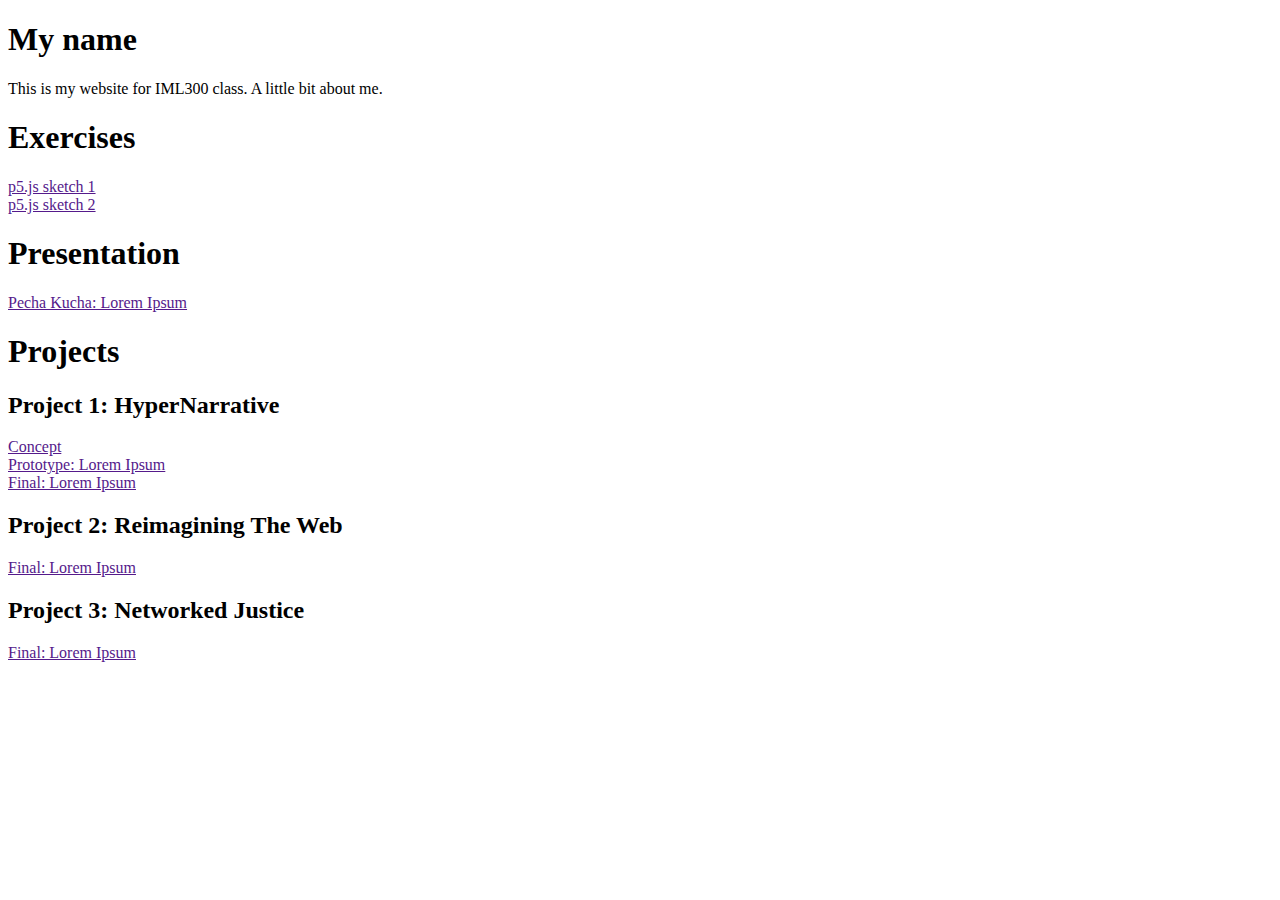
==== index.html @ dade0633 "Hello World" ====
<!DOCTYPE html>
<html>

<head>
    <title>Q's Homepage</title>
    <meta charset="utf-8" />
    <link rel="stylesheet" href="assets/main.css" type="text/css" />
</head>

<body>
  <div>
    <h1>My name</h1>
    <p> This is my website for IML300 class. A little bit about me. </p>
  </div>

  <div>
      <h1>Exercises</h1>
      <a href="" target="blank">p5.js sketch 1</a><br>
      <a href="" target="blank">p5.js sketch 2</a>
  </div>
  <div>
      <h1>Presentation</h1>
      <a href="" target="blank">Pecha Kucha: Lorem Ipsum</a>
  </div>

  <div>
      <h1>Projects</h1>
      <h2>Project 1: HyperNarrative</h2>
      <a href="" target="blank">Concept</a><br>
      <a href="" target="blank">Prototype: Lorem Ipsum</a><br>
      <a href="" target="blank">Final: Lorem Ipsum</a>
      <h2>Project 2: Reimagining The Web</h2>
      <a href="" target="blank">Final: Lorem Ipsum</a>
      <h2>Project 3: Networked Justice</h2>
      <a href="" target="blank">Final: Lorem Ipsum</a>
  </div>
</body>
</html>
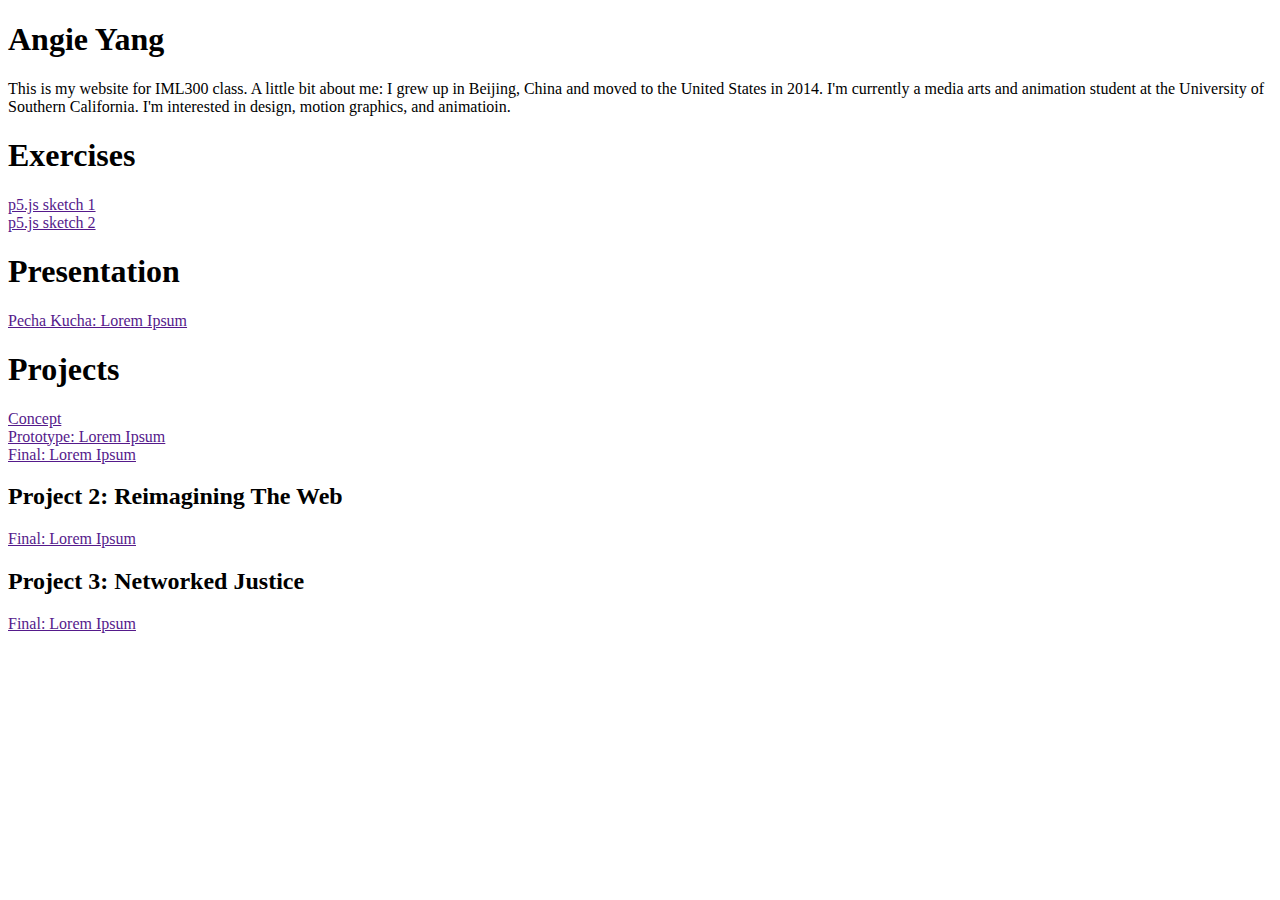
==== commit a2061326: "9/17" ====
--- a/index.html
+++ b/index.html
@@ -3,15 +3,15 @@
 <html>
 
 <head>
-    <title>Q's Homepage</title>
+    <title>Angie's Homepage</title>
     <meta charset="utf-8" />
     <link rel="stylesheet" href="assets/main.css" type="text/css" />
 </head>
 
 <body>
   <div>
-    <h1>My name</h1>
-    <p> This is my website for IML300 class. A little bit about me. </p>
+    <h1>Angie Yang</h1>
+    <p> This is my website for IML300 class. A little bit about me: I grew up in Beijing, China and moved to the United States in 2014. I'm currently a media arts and animation student at the University of Southern California. I'm interested in design, motion graphics, and animatioin. </p>
   </div>
 
   <div>
@@ -26,7 +26,7 @@
 
   <div>
       <h1>Projects</h1>
-      <h2>Project 1: HyperNarrative</h2>
+      <h2><a href="index.html" Project 1: HyperNarrative></a></h2>
       <a href="" target="blank">Concept</a><br>
       <a href="" target="blank">Prototype: Lorem Ipsum</a><br>
       <a href="" target="blank">Final: Lorem Ipsum</a>
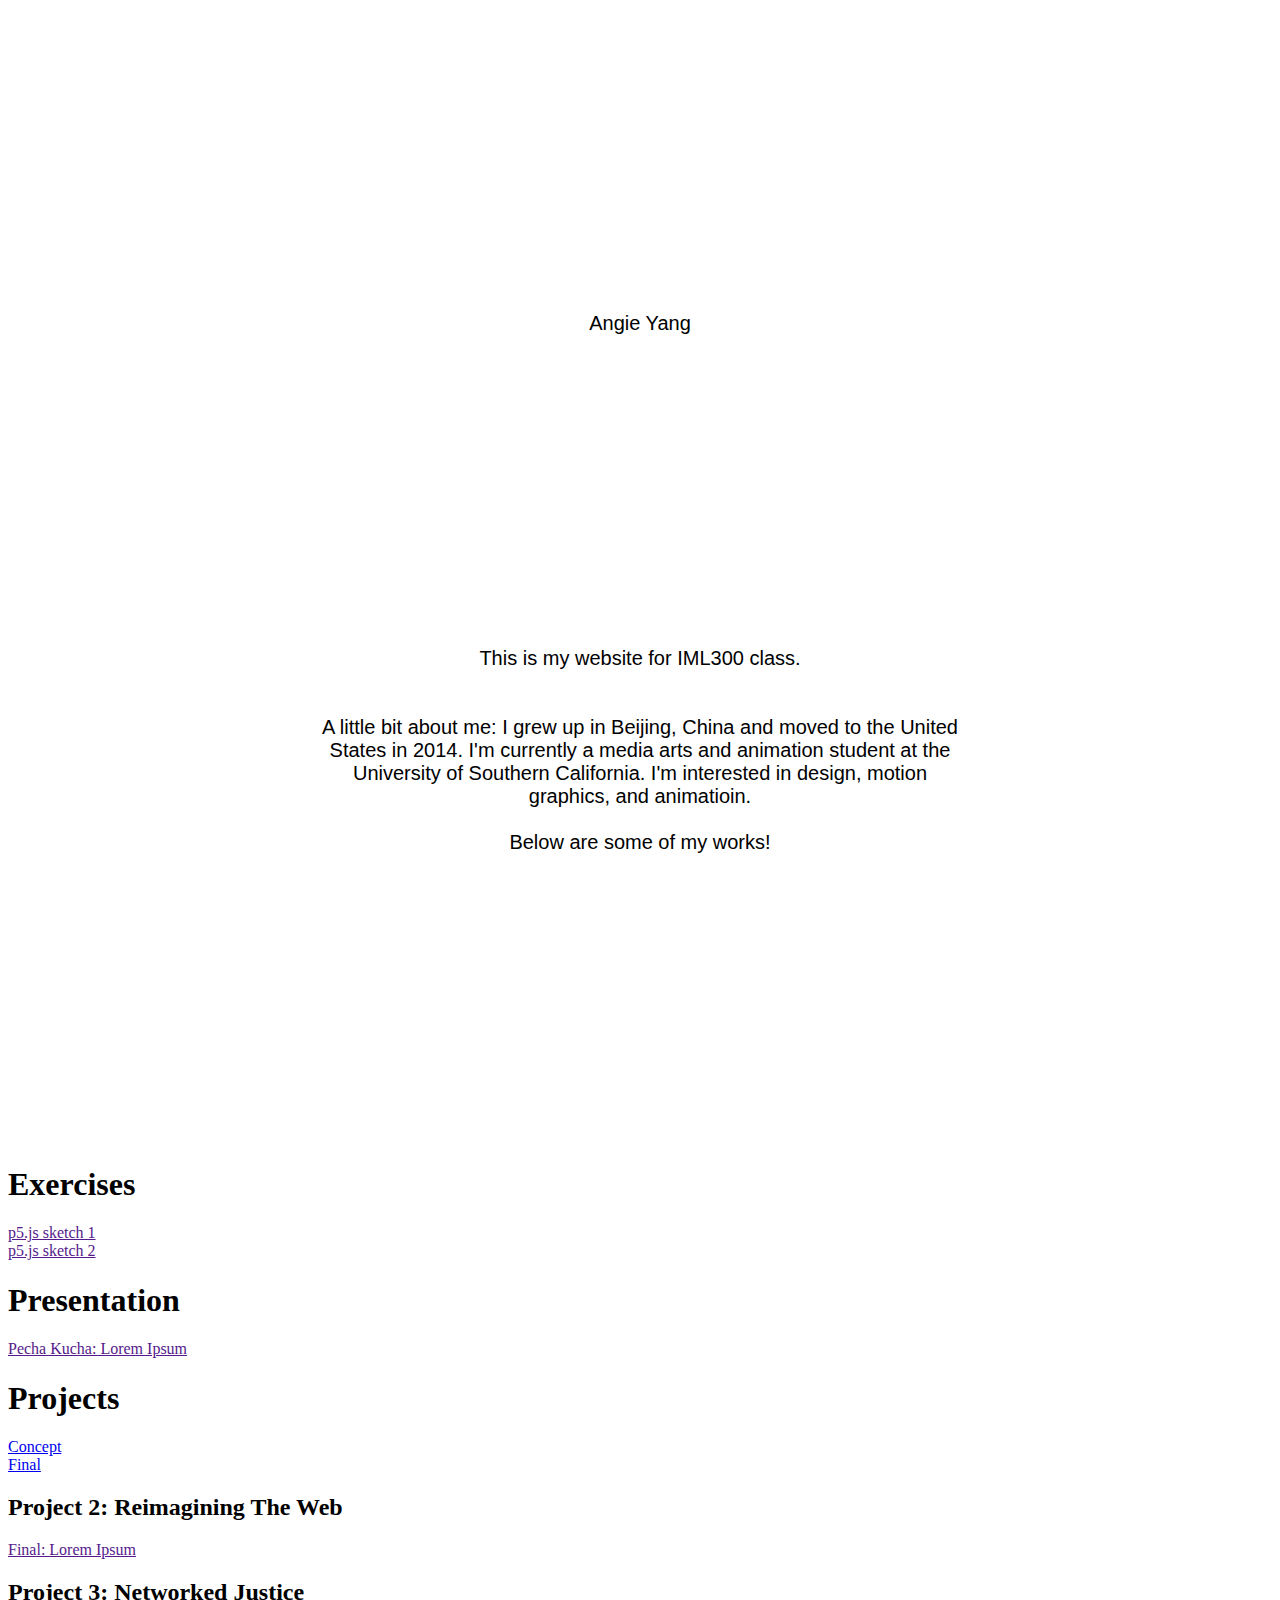
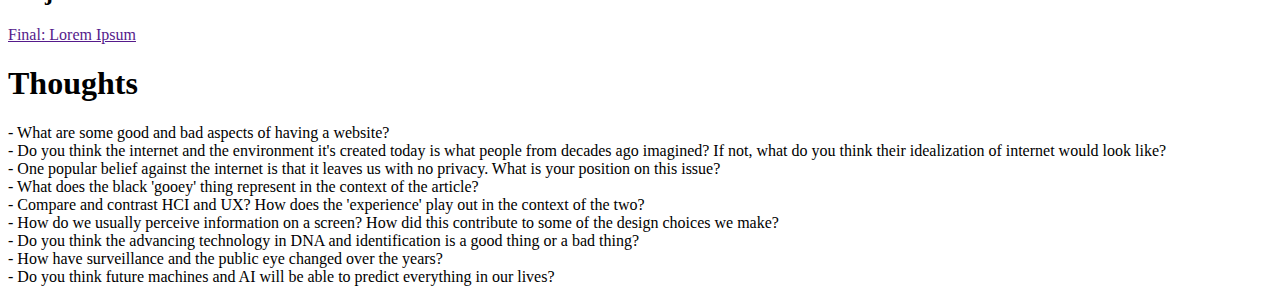
==== commit c7d3feac: "10/15" ====
--- a/index.html
+++ b/index.html
@@ -10,8 +10,10 @@
 
 <body>
   <div>
-    <h1>Angie Yang</h1>
-    <p> This is my website for IML300 class. A little bit about me: I grew up in Beijing, China and moved to the United States in 2014. I'm currently a media arts and animation student at the University of Southern California. I'm interested in design, motion graphics, and animatioin. </p>
+    <h6>Angie Yang</h6>
+      <p><h6>This is my website for IML300 class. <br><br><br>A little bit about me: I grew up in Beijing, China and moved to the United States in 2014. I'm currently a media arts and animation student at the University of Southern California. I'm interested in design, motion graphics, and animatioin. 
+      <br><br>
+      Below are some of my works!</h6></p>
   </div>
 
   <div>
@@ -26,14 +28,26 @@
 
   <div>
       <h1>Projects</h1>
-      <h2><a href="index.html" Project 1: HyperNarrative></a></h2>
-      <a href="" target="blank">Concept</a><br>
-      <a href="" target="blank">Prototype: Lorem Ipsum</a><br>
-      <a href="" target="blank">Final: Lorem Ipsum</a>
+      <a href="https://docs.google.com/document/d/1v-1gRC_z3vPlpCXhLMCumBSxkm9F_xe0dnfXZ4iwajQ/edit">Concept</a><br>
+      <a href="https://angieyang6018.github.io/IML300/project-1/" Project 1: HyperNarrative>Final</a>
+      
       <h2>Project 2: Reimagining The Web</h2>
       <a href="" target="blank">Final: Lorem Ipsum</a>
+      
       <h2>Project 3: Networked Justice</h2>
       <a href="" target="blank">Final: Lorem Ipsum</a>
+      
+      <h1>Thoughts</h1>
+      <a>- What are some good and bad aspects of having a website?</a><br>
+      <a>- Do you think the internet and the environment it's created today is what people from decades ago imagined? If not, what do you think their idealization of internet would look like?</a><br>
+      <a>- One popular belief against the internet is that it leaves us with no privacy. What is your position on this issue?</a><br>
+      <a>- What does the black 'gooey' thing represent in the context of the article?</a><br>
+      <a>- Compare and contrast HCI and UX? How does the 'experience' play out in the context of the two?</a><br>
+      <a>- How do we usually perceive information on a screen? How did this contribute to some of the design choices we make?</a><br>
+      <a>- Do you think the advancing technology in DNA and identification is a good thing or a bad thing?</a><br>
+      <a>- How have surveillance and the public eye changed over the years?</a><br>
+      <a>- Do you think future machines and AI will be able to predict everything in our lives?</a><br>
+      
   </div>
 </body>
 </html>--- a/assets/main.css
+++ b/assets/main.css
@@ -0,0 +1,24 @@
+h5 {
+    font-family: Optima, sans-serif;
+	font-size: 20px;
+    font-weight: 100;
+    text-align: center;
+    margin: 549px;
+}
+
+h6 {
+    font-family: Optima, sans-serif;
+	font-size: 20px;
+    font-weight: 100;
+    text-align: center;
+    margin: 312px;
+}
+
+video {
+    object-fit: cover;
+    width: 100vw;
+    height: 100vh;
+    position: fixed;
+    top: 0;
+    left: 0;
+    z-index: -1;
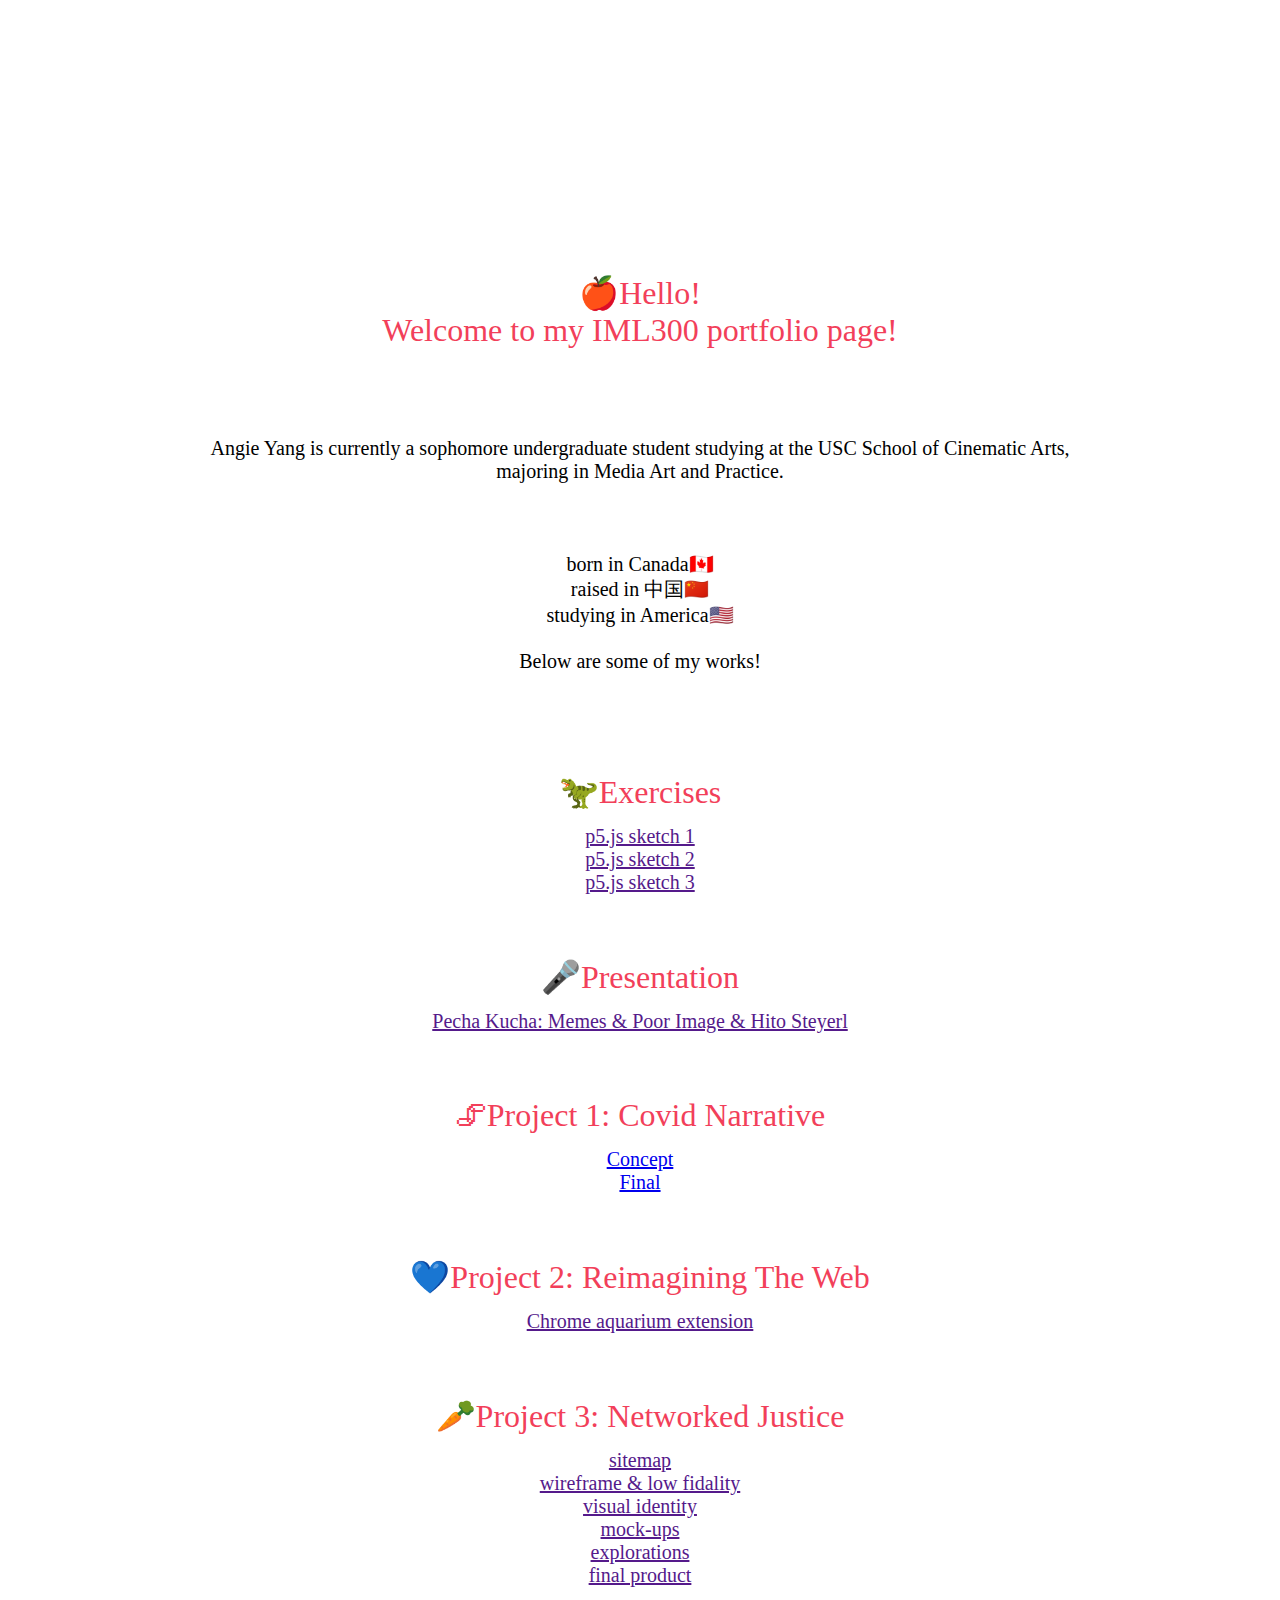
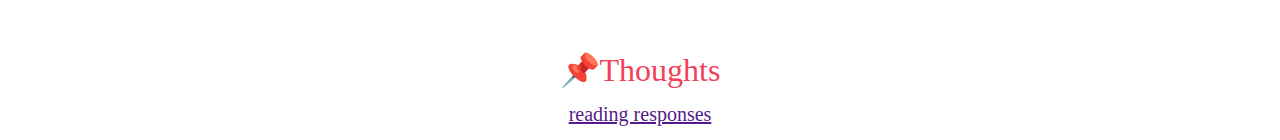
==== commit 6dcb2aea: "11/19" ====
--- a/index.html
+++ b/index.html
@@ -5,48 +5,46 @@
 <head>
     <title>Angie's Homepage</title>
     <meta charset="utf-8" />
-    <link rel="stylesheet" href="assets/main.css" type="text/css" />
+    <link rel="stylesheet" href="assets/main.css" type="text/css"/>
 </head>
 
 <body>
   <div>
-    <h6>Angie Yang</h6>
-      <p><h6>This is my website for IML300 class. <br><br><br>A little bit about me: I grew up in Beijing, China and moved to the United States in 2014. I'm currently a media arts and animation student at the University of Southern California. I'm interested in design, motion graphics, and animatioin. 
+      <br><br><br><br><br><br><br><br><br><br><br><br><br><br><h2>🍎Hello! <br>Welcome to my IML300 portfolio page! <br><br><br></h2>
+      <h3>Angie Yang is currently a sophomore undergraduate student studying at the USC School of Cinematic Arts,<br> majoring in Media Art and Practice. <br><br><br><br>born in Canada🇨🇦 <br> raised in 中国🇨🇳 <br> studying in America🇺🇸
       <br><br>
-      Below are some of my works!</h6></p>
+      Below are some of my works!</h3><br><br><br><br>
   </div>
 
   <div>
-      <h1>Exercises</h1>
-      <a href="" target="blank">p5.js sketch 1</a><br>
-      <a href="" target="blank">p5.js sketch 2</a>
+      <h2>🦖Exercises</h2>
+      <h4><a href="" target="https://editor.p5js.org/angieyan/sketches/lLLpCjp546">p5.js sketch 1</a><br>
+      <a href="" target="https://editor.p5js.org/angieyan/sketches/sz2UcNeo3">p5.js sketch 2</a><br>
+      <a href="" target="blank">p5.js sketch 3</a></h4><br><br>
   </div>
   <div>
-      <h1>Presentation</h1>
-      <a href="" target="blank">Pecha Kucha: Lorem Ipsum</a>
+      <h2>🎤Presentation</h2>
+      <h4><a href="" target="https://docs.google.com/presentation/d/14fgsS-taj9L_5KiDF-dpNnt-L1FTjTfrIZn_dmTT8v8/edit?usp=sharing">Pecha Kucha: Memes & Poor Image & Hito Steyerl</a></h4><br><br>
   </div>
 
   <div>
-      <h1>Projects</h1>
-      <a href="https://docs.google.com/document/d/1v-1gRC_z3vPlpCXhLMCumBSxkm9F_xe0dnfXZ4iwajQ/edit">Concept</a><br>
-      <a href="https://angieyang6018.github.io/IML300/project-1/" Project 1: HyperNarrative>Final</a>
+      <h2>🖇Project 1: Covid Narrative</h2>
+      <h4><a href="https://docs.google.com/document/d/1v-1gRC_z3vPlpCXhLMCumBSxkm9F_xe0dnfXZ4iwajQ/edit">Concept</a><br>
+      <a href="https://angieyang6018.github.io/IML300/project-1/" Project 1: HyperNarrative>Final</a></h4><br><br>
       
-      <h2>Project 2: Reimagining The Web</h2>
-      <a href="" target="blank">Final: Lorem Ipsum</a>
+      <h2>💙Project 2: Reimagining The Web</h2>
+      <h4><a href="" target="https://github.com/angieyang6018/IML300/tree/master/project%20-2">Chrome aquarium extension</a></h4><br><br>
       
-      <h2>Project 3: Networked Justice</h2>
-      <a href="" target="blank">Final: Lorem Ipsum</a>
+      <h2>🥕Project 3: Networked Justice</h2>
+      <h4><a href="" target="https://www.figma.com/file/EyX0UiUs8UBoyABSVmV50Z/IML300-Angie-and-Eujue?node-id=0%3A1">sitemap</a><br>
+      <a href="" target="https://www.figma.com/file/EyX0UiUs8UBoyABSVmV50Z/IML300-Angie-and-Eujue?node-id=15%3A317">wireframe & low fidality</a><br>
+      <a href="" target="https://www.figma.com/file/EyX0UiUs8UBoyABSVmV50Z/IML300-Angie-and-Eujue?node-id=15%3A319">visual identity</a><br>
+      <a href="" target="https://www.figma.com/file/EyX0UiUs8UBoyABSVmV50Z/IML300-Angie-and-Eujue?node-id=15%3A318">mock-ups</a><br>
+      <a href="" target="https://www.figma.com/file/EyX0UiUs8UBoyABSVmV50Z/IML300-Angie-and-Eujue?node-id=44%3A1005">explorations</a><br>
+      <a href="" target="blank">final product</a><br></h4><br><br>
       
-      <h1>Thoughts</h1>
-      <a>- What are some good and bad aspects of having a website?</a><br>
-      <a>- Do you think the internet and the environment it's created today is what people from decades ago imagined? If not, what do you think their idealization of internet would look like?</a><br>
-      <a>- One popular belief against the internet is that it leaves us with no privacy. What is your position on this issue?</a><br>
-      <a>- What does the black 'gooey' thing represent in the context of the article?</a><br>
-      <a>- Compare and contrast HCI and UX? How does the 'experience' play out in the context of the two?</a><br>
-      <a>- How do we usually perceive information on a screen? How did this contribute to some of the design choices we make?</a><br>
-      <a>- Do you think the advancing technology in DNA and identification is a good thing or a bad thing?</a><br>
-      <a>- How have surveillance and the public eye changed over the years?</a><br>
-      <a>- Do you think future machines and AI will be able to predict everything in our lives?</a><br>
+      <h2>📌Thoughts</h2>
+      <h4><a href="" target="responses.html">reading responses</a><br>
       
   </div>
 </body>
--- a/assets/main.css
+++ b/assets/main.css
@@ -1,3 +1,39 @@
+h1 {
+	font-size: 32px;
+    font-family: Optima;
+    font-weight: 100;
+    text-align: left;
+    margin: 14px;
+    color: rgb(242, 63, 90);
+}
+
+h2 {
+	font-size: 32px;
+    font-family: Optima;
+    font-weight: 100;
+    text-align: center;
+    margin: 14px;
+    color: rgb(242, 63, 90);
+}
+
+h3 {
+	font-size: 20px;
+    font-family: Optima;
+    font-weight: 100;
+    text-align: center;
+    margin: 14px;
+    color: black;
+}
+
+h4 {
+	font-size: 20px;
+    font-family: Optima;
+    font-weight: 100;
+    text-align: center;
+    margin: 14px;
+    color: black;
+}
+
 h5 {
     font-family: Optima, sans-serif;
 	font-size: 20px;
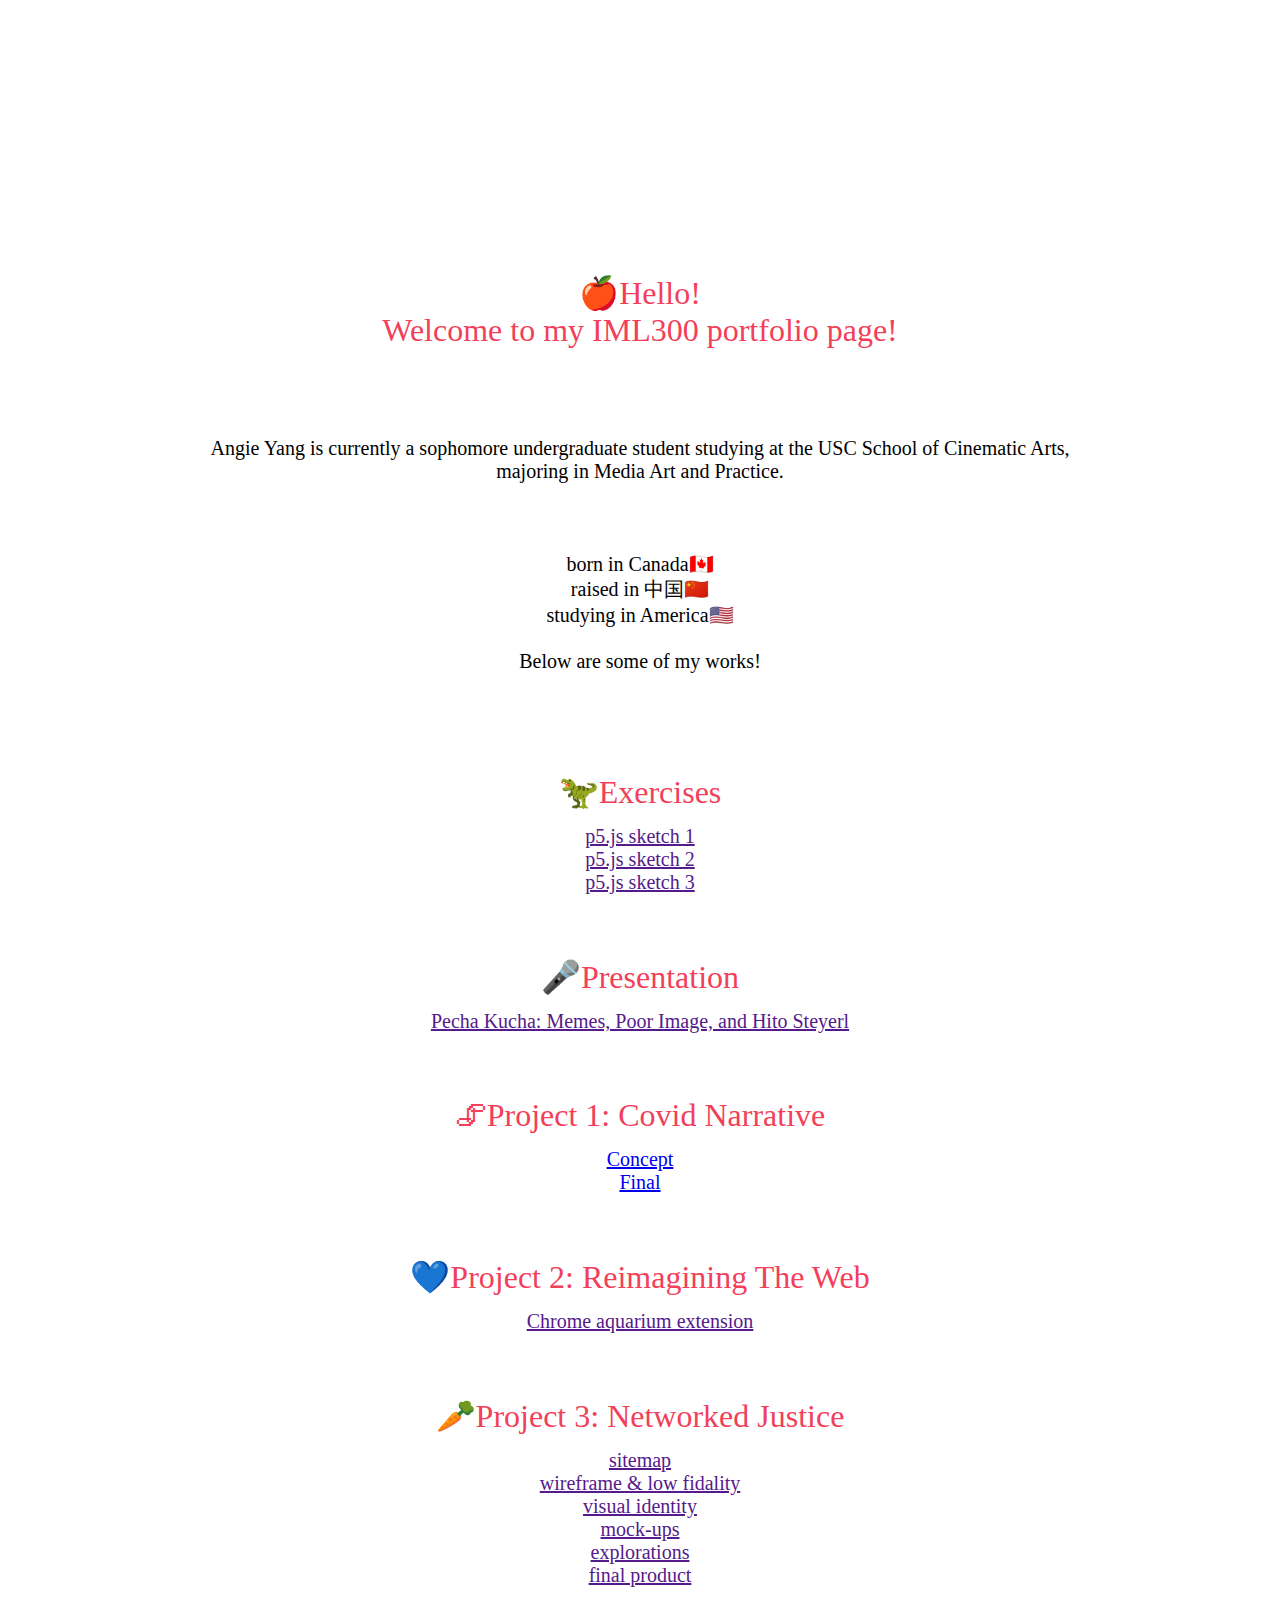
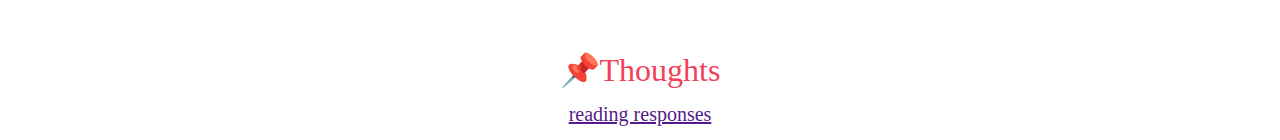
==== commit cb84a0c9: "11/19" ====
--- a/index.html
+++ b/index.html
@@ -24,7 +24,7 @@
   </div>
   <div>
       <h2>🎤Presentation</h2>
-      <h4><a href="" target="https://docs.google.com/presentation/d/14fgsS-taj9L_5KiDF-dpNnt-L1FTjTfrIZn_dmTT8v8/edit?usp=sharing">Pecha Kucha: Memes & Poor Image & Hito Steyerl</a></h4><br><br>
+      <h4><a href="" target="https://docs.google.com/presentation/d/14fgsS-taj9L_5KiDF-dpNnt-L1FTjTfrIZn_dmTT8v8/edit?usp=sharing">Pecha Kucha: Memes, Poor Image, and Hito Steyerl</a></h4><br><br>
   </div>
 
   <div>
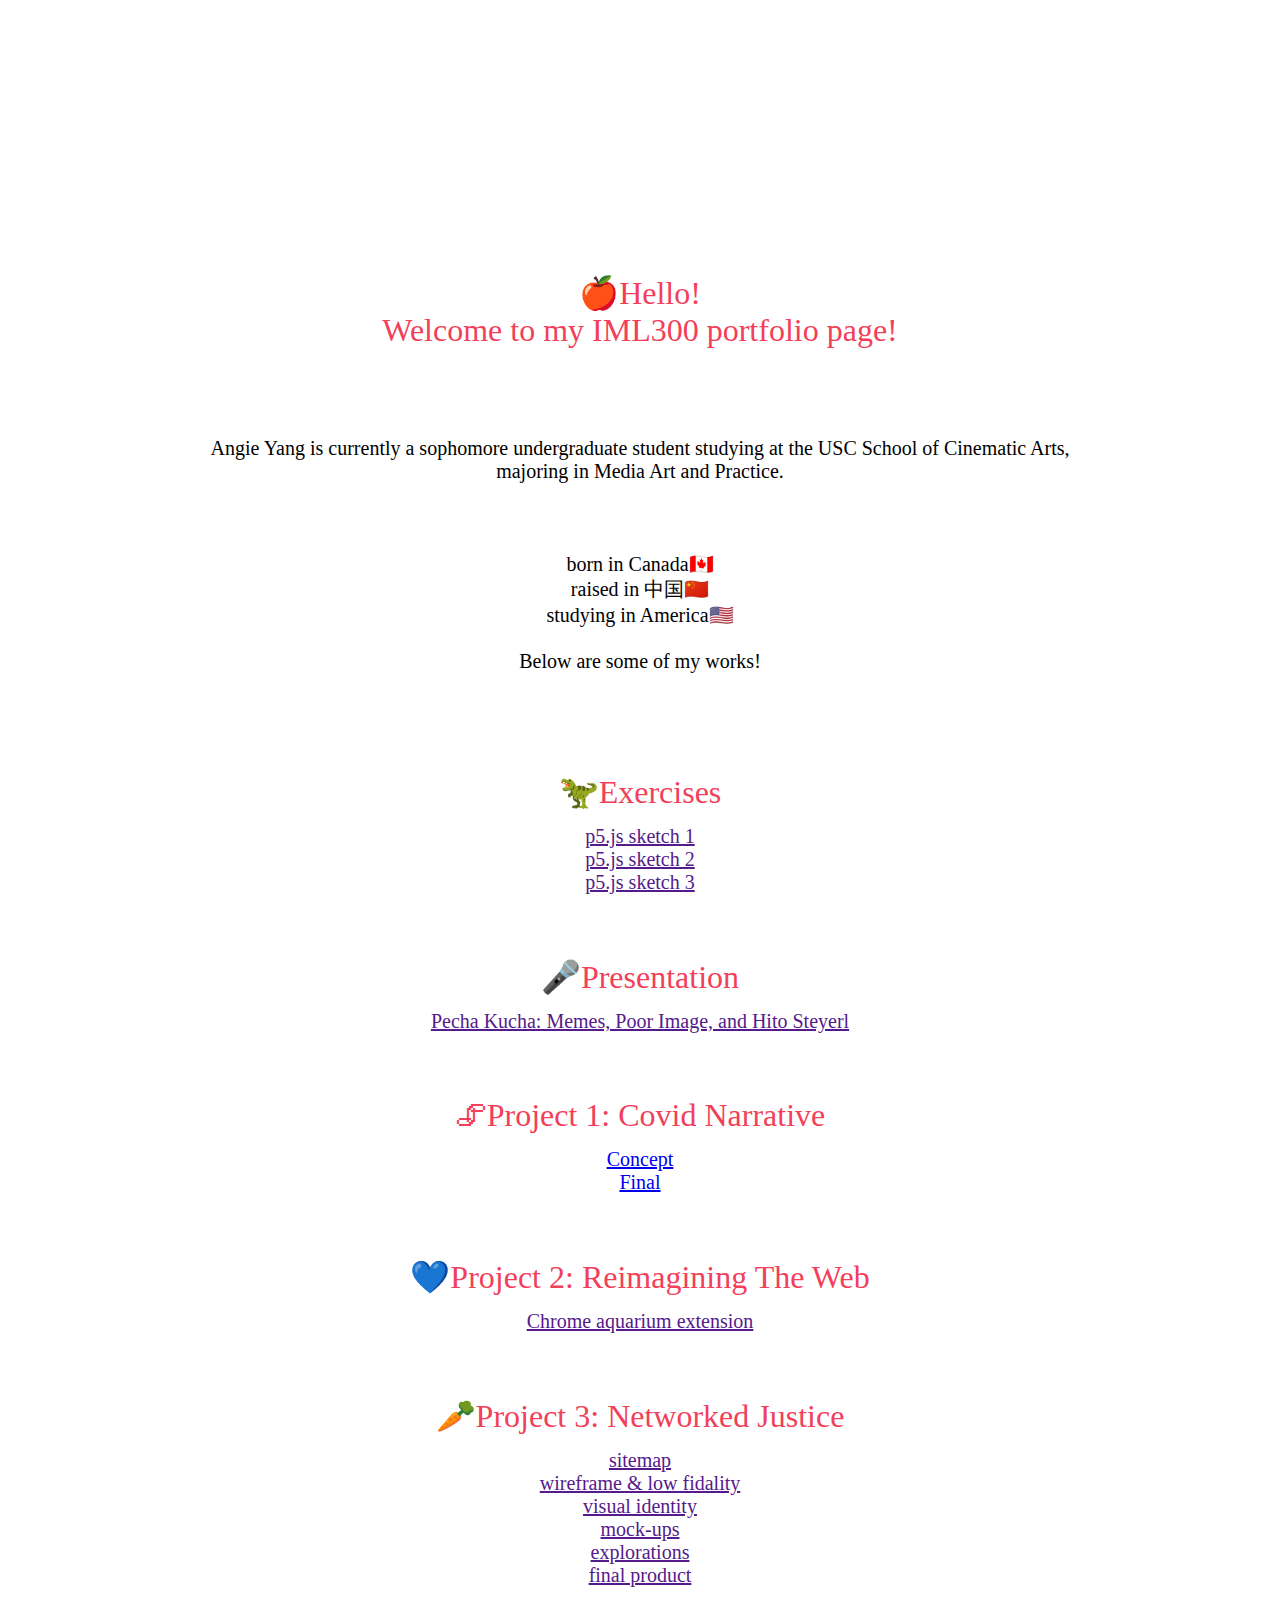
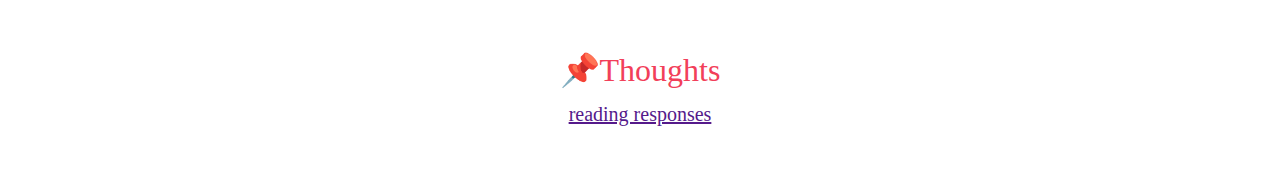
==== commit 111fc01a: "11/19" ====
--- a/index.html
+++ b/index.html
@@ -44,7 +44,7 @@
       <a href="" target="blank">final product</a><br></h4><br><br>
       
       <h2>📌Thoughts</h2>
-      <h4><a href="" target="responses.html">reading responses</a><br>
+      <h4><a href="" target="responses.html">reading responses</a><br><br><br>
       
   </div>
 </body>
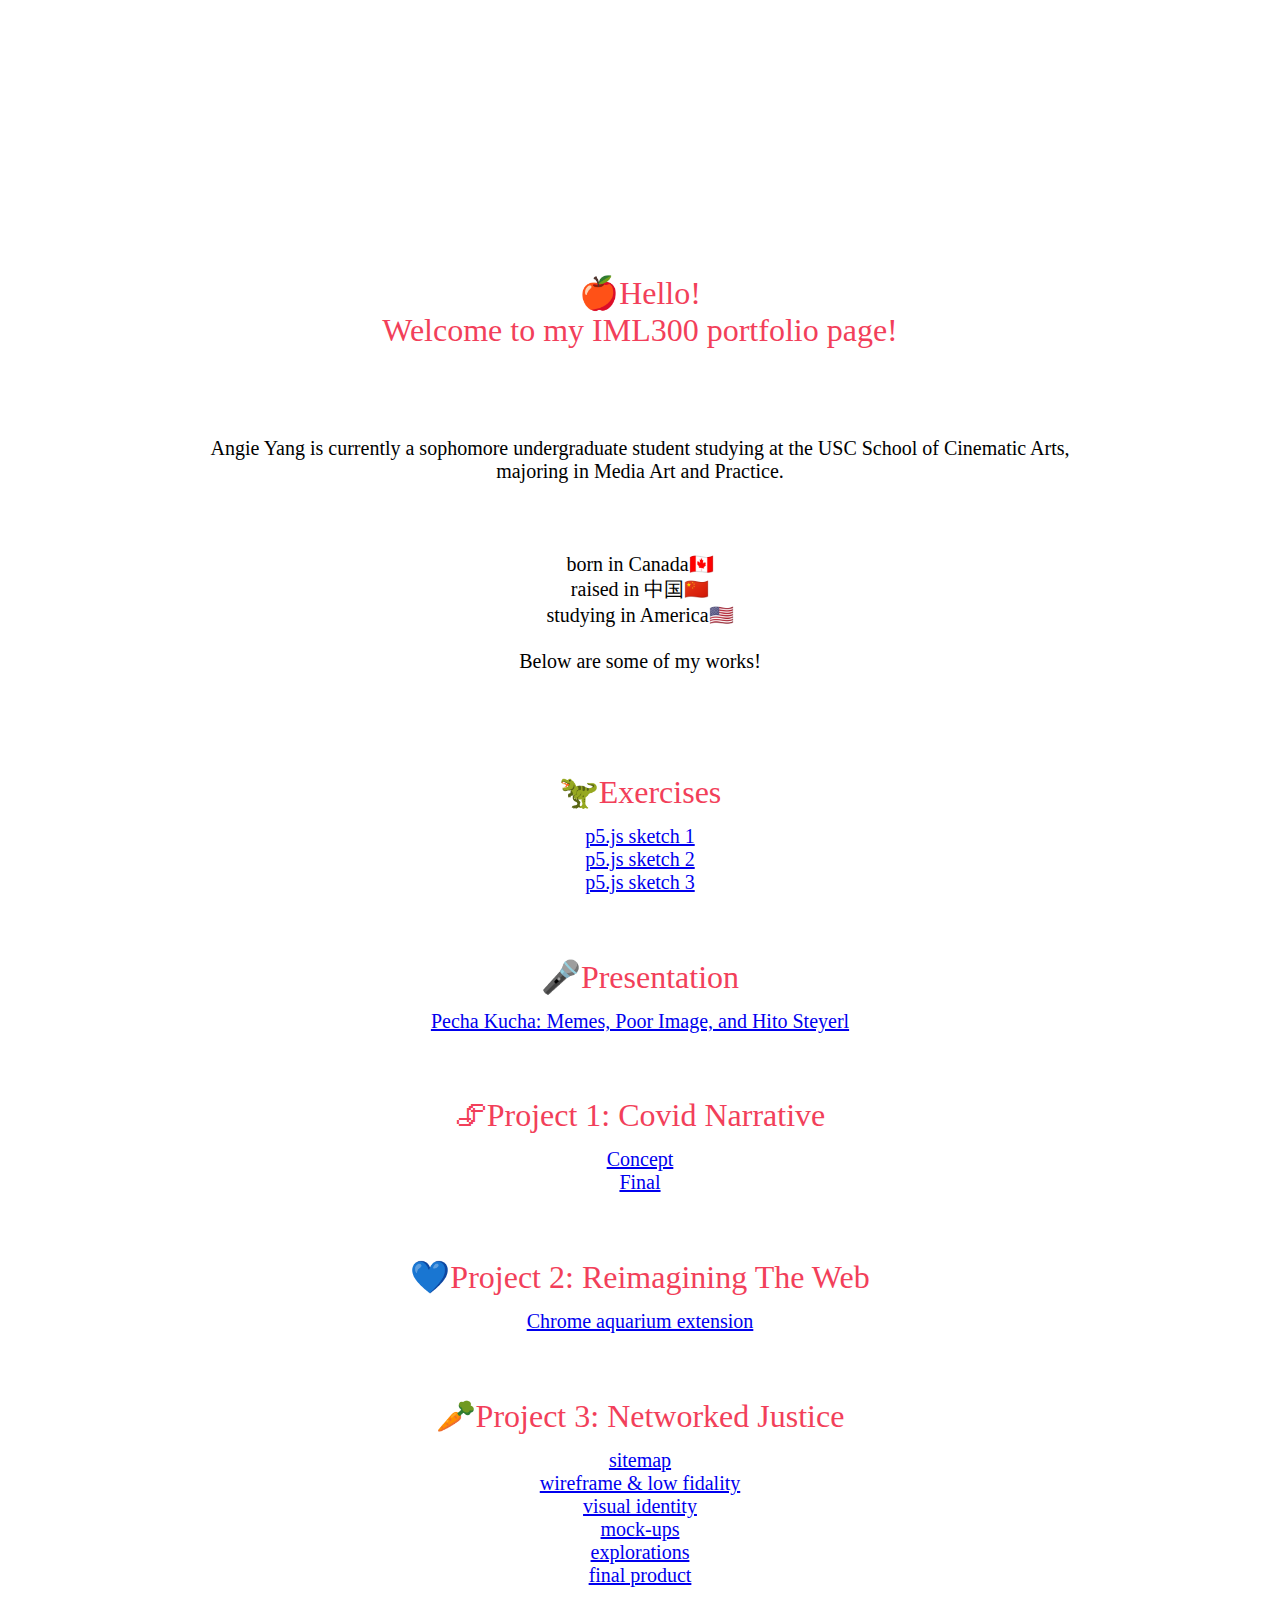
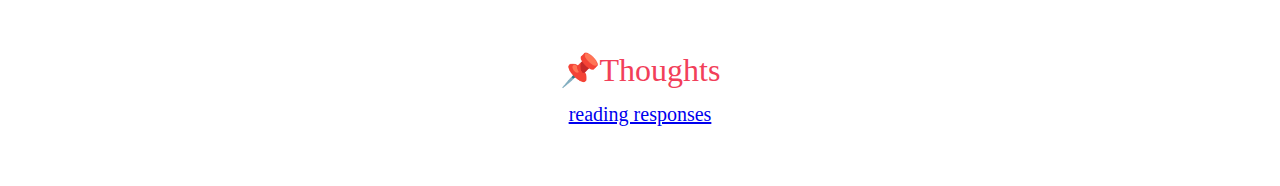
==== commit 2b16a2c1: "11/23" ====
--- a/index.html
+++ b/index.html
@@ -18,13 +18,13 @@
 
   <div>
       <h2>🦖Exercises</h2>
-      <h4><a href="" target="https://editor.p5js.org/angieyan/sketches/lLLpCjp546">p5.js sketch 1</a><br>
-      <a href="" target="https://editor.p5js.org/angieyan/sketches/sz2UcNeo3">p5.js sketch 2</a><br>
-      <a href="" target="blank">p5.js sketch 3</a></h4><br><br>
+      <h4><a href="https://editor.p5js.org/angieyan/sketches/lLLpCjp546">p5.js sketch 1</a><br>
+      <a href="https://editor.p5js.org/angieyan/sketches/sz2UcNeo3">p5.js sketch 2</a><br>
+      <a href="https://editor.p5js.org/angieyan/sketches/r-VrLaHvQ">p5.js sketch 3</a></h4><br><br>
   </div>
   <div>
       <h2>🎤Presentation</h2>
-      <h4><a href="" target="https://docs.google.com/presentation/d/14fgsS-taj9L_5KiDF-dpNnt-L1FTjTfrIZn_dmTT8v8/edit?usp=sharing">Pecha Kucha: Memes, Poor Image, and Hito Steyerl</a></h4><br><br>
+      <h4><a href="https://docs.google.com/presentation/d/14fgsS-taj9L_5KiDF-dpNnt-L1FTjTfrIZn_dmTT8v8/edit?usp=sharing">Pecha Kucha: Memes, Poor Image, and Hito Steyerl</a></h4><br><br>
   </div>
 
   <div>
@@ -33,18 +33,18 @@
       <a href="https://angieyang6018.github.io/IML300/project-1/" Project 1: HyperNarrative>Final</a></h4><br><br>
       
       <h2>💙Project 2: Reimagining The Web</h2>
-      <h4><a href="" target="https://github.com/angieyang6018/IML300/tree/master/project%20-2">Chrome aquarium extension</a></h4><br><br>
+      <h4><a href="https://github.com/angieyang6018/IML300/tree/master/project%20-2">Chrome aquarium extension</a></h4><br><br>
       
       <h2>🥕Project 3: Networked Justice</h2>
-      <h4><a href="" target="https://www.figma.com/file/EyX0UiUs8UBoyABSVmV50Z/IML300-Angie-and-Eujue?node-id=0%3A1">sitemap</a><br>
-      <a href="" target="https://www.figma.com/file/EyX0UiUs8UBoyABSVmV50Z/IML300-Angie-and-Eujue?node-id=15%3A317">wireframe & low fidality</a><br>
-      <a href="" target="https://www.figma.com/file/EyX0UiUs8UBoyABSVmV50Z/IML300-Angie-and-Eujue?node-id=15%3A319">visual identity</a><br>
-      <a href="" target="https://www.figma.com/file/EyX0UiUs8UBoyABSVmV50Z/IML300-Angie-and-Eujue?node-id=15%3A318">mock-ups</a><br>
-      <a href="" target="https://www.figma.com/file/EyX0UiUs8UBoyABSVmV50Z/IML300-Angie-and-Eujue?node-id=44%3A1005">explorations</a><br>
-      <a href="" target="blank">final product</a><br></h4><br><br>
+      <h4><a href="https://www.figma.com/file/EyX0UiUs8UBoyABSVmV50Z/IML300-Angie-and-Eujue?node-id=0%3A1">sitemap</a><br>
+      <a href="https://www.figma.com/file/EyX0UiUs8UBoyABSVmV50Z/IML300-Angie-and-Eujue?node-id=15%3A317">wireframe & low fidality</a><br>
+      <a href="https://www.figma.com/file/EyX0UiUs8UBoyABSVmV50Z/IML300-Angie-and-Eujue?node-id=15%3A319">visual identity</a><br>
+      <a href="https://www.figma.com/file/EyX0UiUs8UBoyABSVmV50Z/IML300-Angie-and-Eujue?node-id=15%3A318">mock-ups</a><br>
+      <a href="https://www.figma.com/file/EyX0UiUs8UBoyABSVmV50Z/IML300-Angie-and-Eujue?node-id=44%3A1005">explorations</a><br>
+      <a href="https://local-ly.glitch.me/">final product</a><br></h4><br><br>
       
       <h2>📌Thoughts</h2>
-      <h4><a href="" target="responses.html">reading responses</a><br><br><br>
+      <h4><a href="responses.html">reading responses</a><br><br><br>
       
   </div>
 </body>
